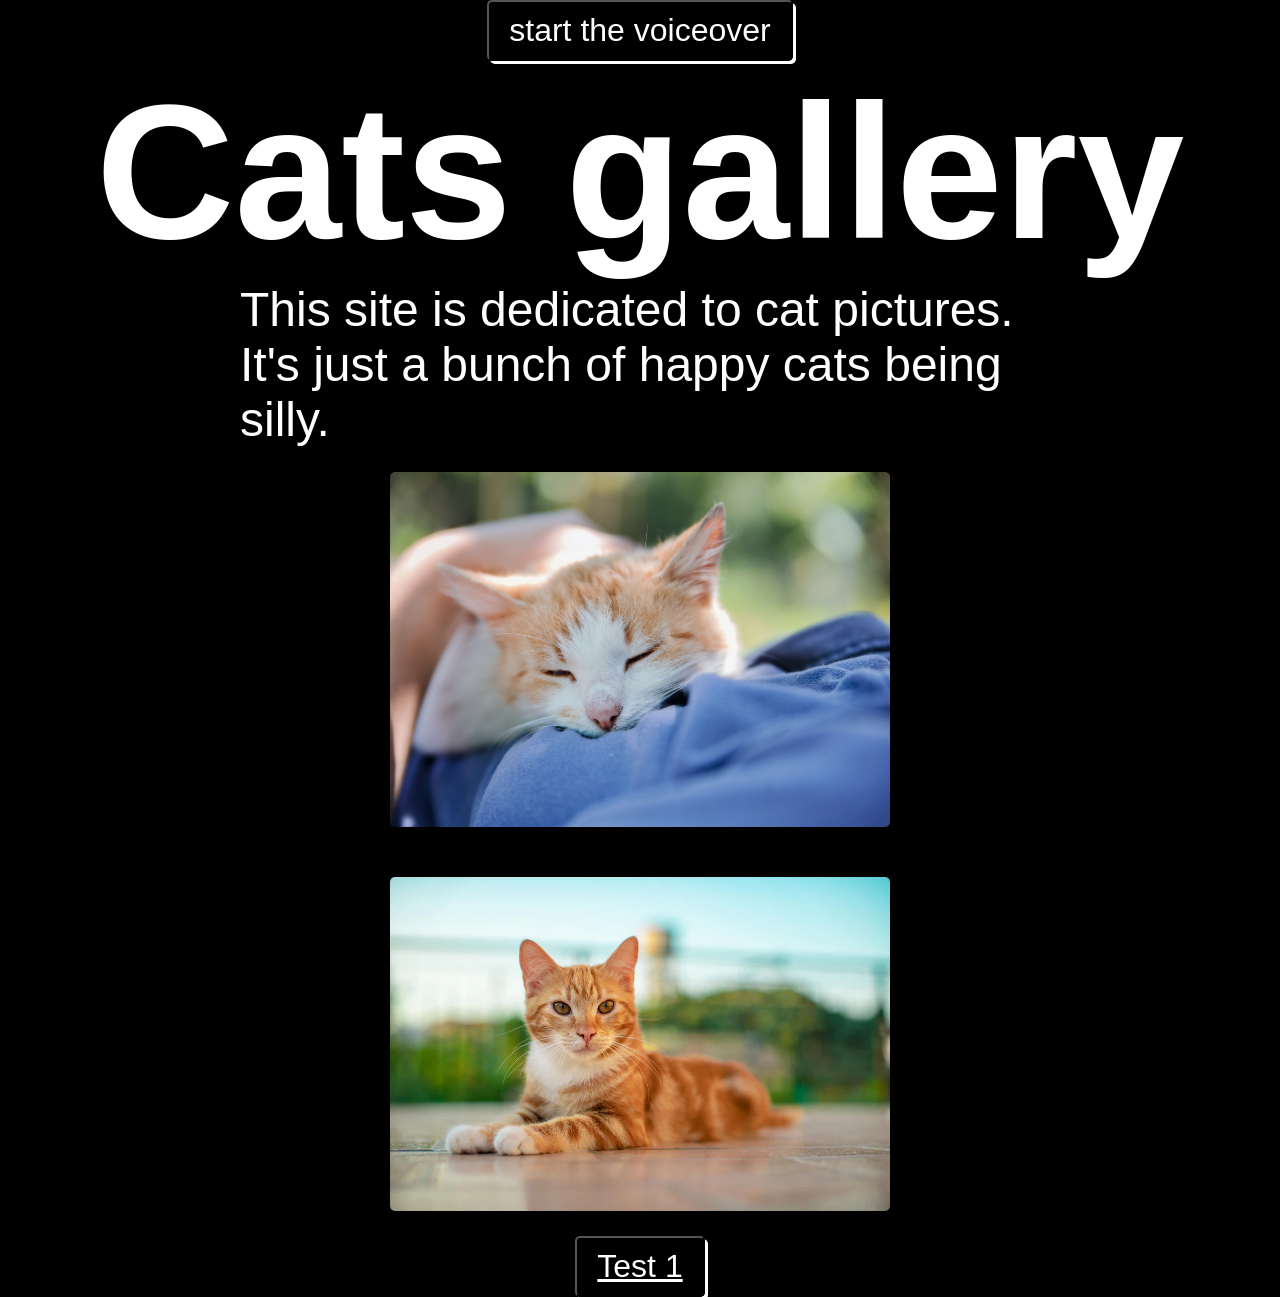
==== index.html @ c3da5674 "feedback" ====
<!DOCTYPE html>
<html lang="en">
<head>
	<meta charset="UTF-8">
	<meta name="viewport" content="width=device-width, initial-scale=1.0">
	<title>Document</title>
	<link rel="stylesheet" href="style.css">
</head>
<body id="fun">
	<header>
    </header>
	<main>
		<button onclick="new Audio('fil.mp3').play()"><a>start the voiceover</a></button>
		<h1>Cats gallery</h1>
		<p>This site is dedicated to cat pictures. It's just a bunch of happy cats being silly.</p>
		<img onclick="new Audio('cat.mp3').play()" src="Sleeping-on-chest-blog-post.png" alt="Orange cat sleeping on a chest">
		<img onclick="new Audio('mow.mp3').play()" src="cat.webp" alt="Orange cat chilling">
		<button onclick="new Audio('swoosh.mp3').play()"><a href="test1.html">Test 1</a></button>
	</main>
	<script src="script.js"></script>
</body>
</html>
---- style.css ----
* {
	margin: 0;
	box-sizing: border-box;
}

body {
	font-family: Arial, Helvetica, sans-serif;
}

.meow {
	font-size: 5em;
}

#funHeader {
	font-family: Helvetica, sans-serif;
}

#fun {
	background-color: rgb(0, 0, 0);
	height: 100vh;
	color: white;
}

#fun p {
	width: 800px;
}

#fun button {
	box-shadow: 3px 3px 0px #ffffff;
	background-color: transparent;
	border-radius: 5px;
	padding: 10px 20px;
	a {
		color: white;
	}
}

#fun button:hover {
	cursor: pointer;
}

button {
	font-size: 2em;
	text-align: center;
}

img {
	/* filter: invert(1); */
	border-radius: 5px;
	width: 350px;
	height: auto;
	margin: 25px 0;
}

.neutral {
	background-color: rgb(255, 255, 255);
	height: 100vh;
}

main {
	display: flex;
	align-items: center;
	justify-content: center;
	flex-direction: column;
}

h1 {
	font-size: 12em;
}

p {
	font-size: 3em;
}

div {
	padding: 10px 0;
	width: 200px;
	aspect-ratio: 1;
}

mark {
	font-size: .5em;
}

img {
	width: 500px;
	height: auto;
	&:hover {
		cursor: pointer;
	}
}
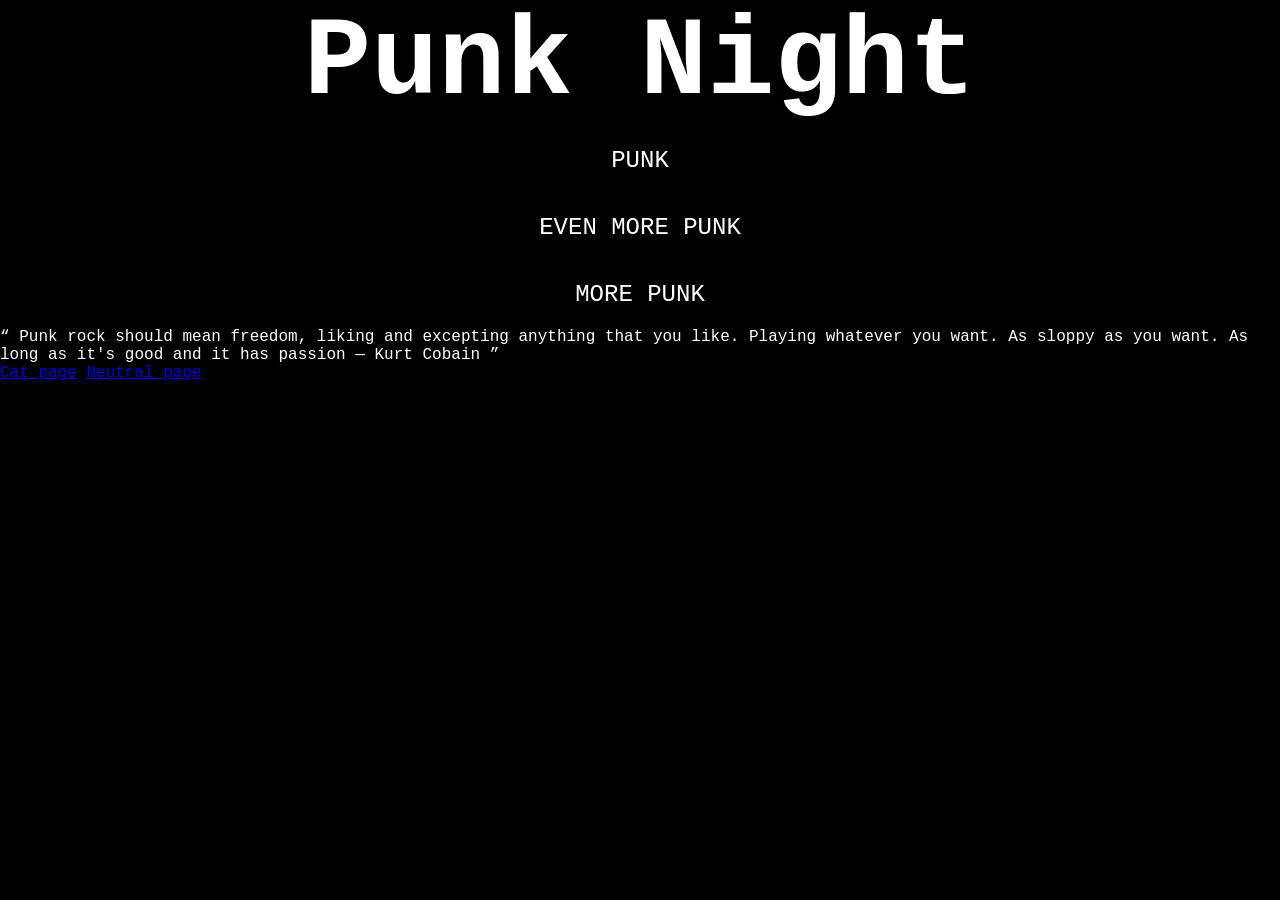
==== commit af2c9f70: "added folder struct" ====
--- a/index.html
+++ b/index.html
@@ -3,20 +3,23 @@
 <head>
 	<meta charset="UTF-8">
 	<meta name="viewport" content="width=device-width, initial-scale=1.0">
-	<title>Document</title>
-	<link rel="stylesheet" href="style.css">
+	<title>Punk</title>
+	<link rel="stylesheet" href="styles/global.css">
+	<link rel="stylesheet" href="styles/punk.css">
 </head>
-<body id="fun">
-	<header>
-    </header>
+<body>
 	<main>
-		<button onclick="new Audio('fil.mp3').play()"><a>start the voiceover</a></button>
-		<h1>Cats gallery</h1>
-		<p>This site is dedicated to cat pictures. It's just a bunch of happy cats being silly.</p>
-		<img onclick="new Audio('cat.mp3').play()" src="Sleeping-on-chest-blog-post.png" alt="Orange cat sleeping on a chest">
-		<img onclick="new Audio('mow.mp3').play()" src="cat.webp" alt="Orange cat chilling">
-		<button onclick="new Audio('swoosh.mp3').play()"><a href="test1.html">Test 1</a></button>
+		<h1>Punk Night</h1>
+		<p>PUNK</p>
+		<p>EVEN MORE PUNK</p>
+		<p>MORE PUNK</p>
+		<q>
+			Punk rock should mean freedom, liking and excepting anything that you like. Playing whatever you want. As sloppy as you want. As long as it's good and it has passion — Kurt Cobain
+		</q>
 	</main>
-	<script src="script.js"></script>
+	<footer>
+		<a href="pages/cat.html">Cat page</a>
+		<a href="pages/neutral.html">Neutral page</a>
+	</footer>
 </body>
 </html>
--- a/styles/global.css
+++ b/styles/global.css
@@ -0,0 +1,60 @@
+* {
+	margin: 0;
+	box-sizing: border-box;
+}
+
+body {
+	font-family: Arial, Helvetica, sans-serif;
+}
+
+h1 {
+	font-size: 7em;
+}
+
+h2 {
+	font-size: 4em;
+}
+
+p {
+	color: black;
+	text-align: left;
+	font-size: 1.5em;
+	padding: 20px 0;
+}
+
+main {
+	display: flex;
+	align-items: center;
+	justify-content: center;
+	flex-direction: column;
+}
+
+button {
+	font-size: 2em;
+	text-align: center;
+}
+
+img {
+	border-radius: 5px;
+	width: 350px;
+	height: auto;
+	margin: 25px 0;
+}
+
+section {
+	width: 700px;
+}
+
+
+ul {
+	display: flex;
+}
+
+li {
+	list-style: none;
+	padding: 10px;
+}
+
+mark {
+	font-size: .5em;
+}
--- a/styles/punk.css
+++ b/styles/punk.css
@@ -0,0 +1,10 @@
+body {
+	background-color: black;
+	color: white;
+	font-family: 'Courier New', Courier, monospace;
+}
+
+
+p {
+	color: white;
+}
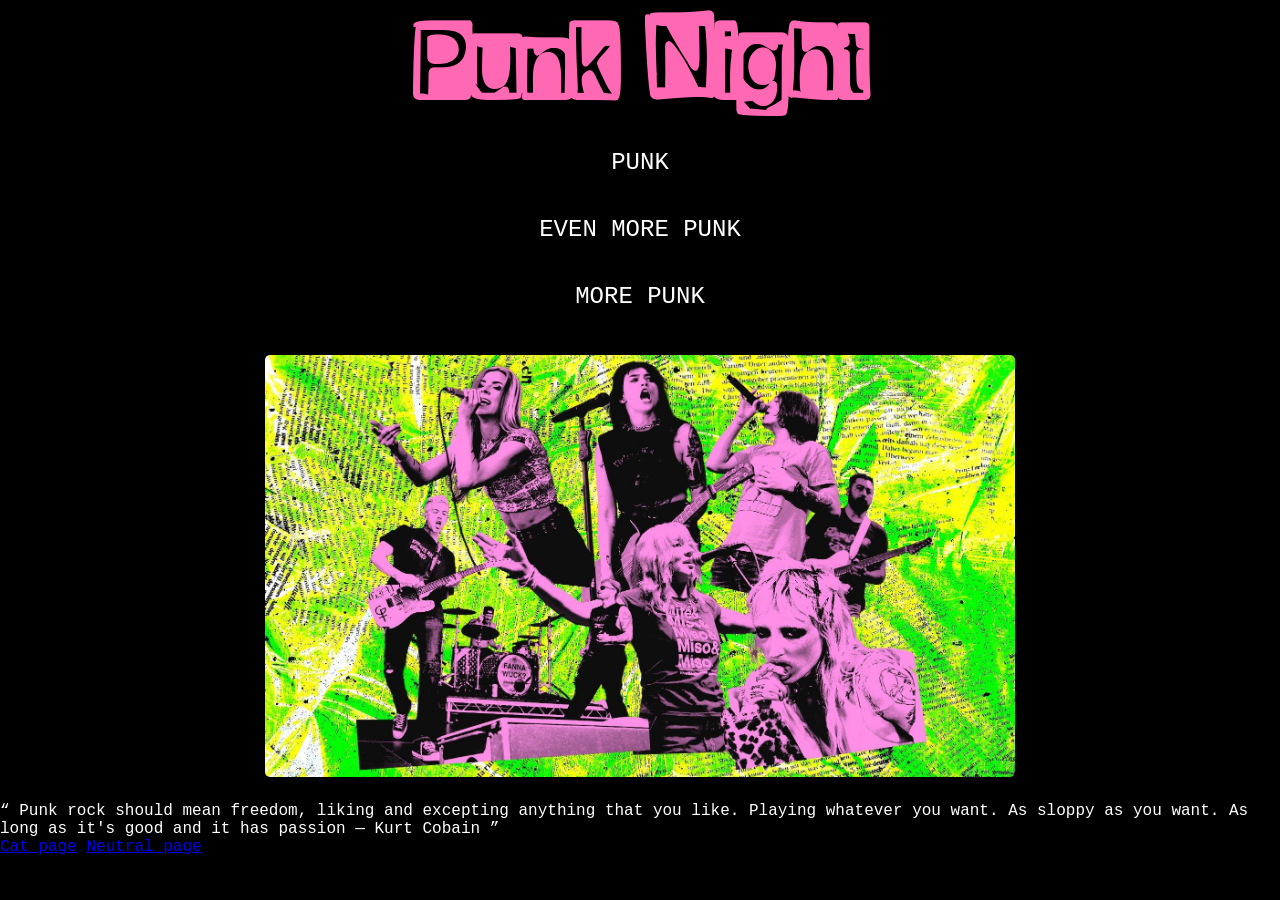
==== commit 4e248851: "font" ====
--- a/index.html
+++ b/index.html
@@ -13,6 +13,7 @@
 		<p>PUNK</p>
 		<p>EVEN MORE PUNK</p>
 		<p>MORE PUNK</p>
+		<img src="img/punk.jpg" alt="">
 		<q>
 			Punk rock should mean freedom, liking and excepting anything that you like. Playing whatever you want. As sloppy as you want. As long as it's good and it has passion — Kurt Cobain
 		</q>
--- a/styles/global.css
+++ b/styles/global.css
@@ -45,7 +45,6 @@
 	width: 700px;
 }
 
-
 ul {
 	display: flex;
 }
--- a/styles/punk.css
+++ b/styles/punk.css
@@ -1,10 +1,24 @@
+@font-face {
+  font-family: "Punk";
+  src: url(../font/Helvetica_Punk.ttf);
+}
+
 body {
 	background-color: black;
 	color: white;
 	font-family: 'Courier New', Courier, monospace;
 }
 
+h1 {
+	font-family: "Punk", Arial, sans-serif;
+	color: hotpink;
+}
 
 p {
 	color: white;
+}
+
+img {
+	width: 750px;
+	height: auto;
 }
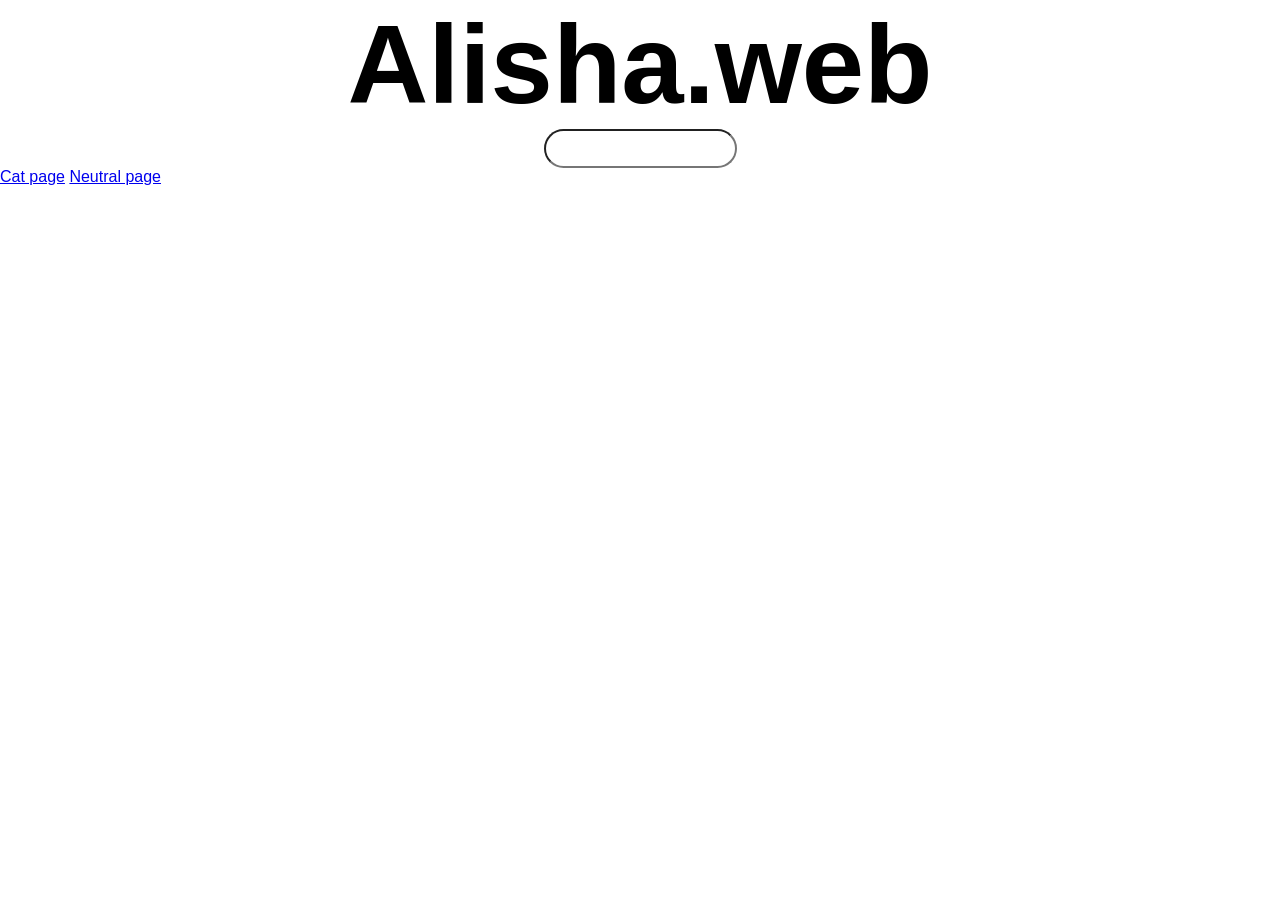
==== commit dc028c7c: ":0" ====
--- a/index.html
+++ b/index.html
@@ -3,20 +3,13 @@
 <head>
 	<meta charset="UTF-8">
 	<meta name="viewport" content="width=device-width, initial-scale=1.0">
-	<title>Punk</title>
+	<title>www.alisha.web</title>
 	<link rel="stylesheet" href="styles/global.css">
-	<link rel="stylesheet" href="styles/punk.css">
 </head>
 <body>
 	<main>
-		<h1>Punk Night</h1>
-		<p>PUNK</p>
-		<p>EVEN MORE PUNK</p>
-		<p>MORE PUNK</p>
-		<img src="img/punk.jpg" alt="">
-		<q>
-			Punk rock should mean freedom, liking and excepting anything that you like. Playing whatever you want. As sloppy as you want. As long as it's good and it has passion — Kurt Cobain
-		</q>
+		<h1>Alisha.web</h1>
+		<input type="search">
 	</main>
 	<footer>
 		<a href="pages/cat.html">Cat page</a>
--- a/styles/global.css
+++ b/styles/global.css
@@ -19,7 +19,6 @@
 	color: black;
 	text-align: left;
 	font-size: 1.5em;
-	padding: 20px 0;
 }
 
 main {
@@ -27,6 +26,11 @@
 	align-items: center;
 	justify-content: center;
 	flex-direction: column;
+}
+
+input {
+	padding: 10px;
+	border-radius: 25px;
 }
 
 button {
@@ -53,7 +57,3 @@
 	list-style: none;
 	padding: 10px;
 }
-
-mark {
-	font-size: .5em;
-}
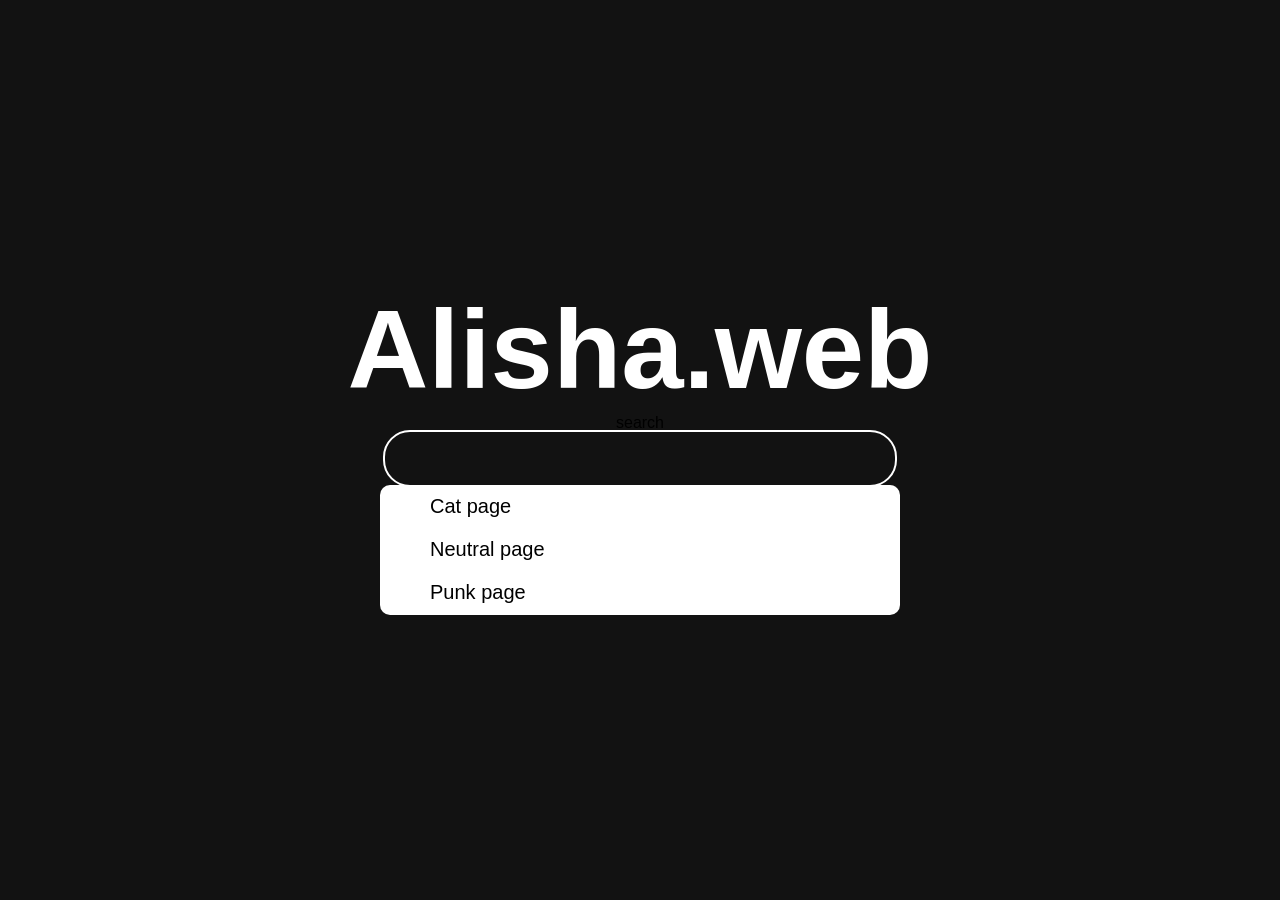
==== commit f49f98fc: "styling" ====
--- a/index.html
+++ b/index.html
@@ -5,15 +5,23 @@
 	<meta name="viewport" content="width=device-width, initial-scale=1.0">
 	<title>www.alisha.web</title>
 	<link rel="stylesheet" href="styles/global.css">
+	<link rel="stylesheet" href="styles/search.css">
 </head>
 <body>
 	<main>
-		<h1>Alisha.web</h1>
-		<input type="search">
+		<h1>
+			Alisha.web
+		</h1>
+		<label for="searchbar">search</label>
+		<input type="search" id="searchbar">
+		<!-- <button>search</button> -->
+		<div>
+			<ul>
+				<li><a href="pages/cat.html">Cat page</a></li>
+				<li><a href="pages/neutral.html">Neutral page</a></li>
+				<li><a href="pages/punk.html">Punk page</a></li>
+			</ul>
+		</div>
 	</main>
-	<footer>
-		<a href="pages/cat.html">Cat page</a>
-		<a href="pages/neutral.html">Neutral page</a>
-	</footer>
 </body>
 </html>
--- a/styles/global.css
+++ b/styles/global.css
@@ -28,11 +28,6 @@
 	flex-direction: column;
 }
 
-input {
-	padding: 10px;
-	border-radius: 25px;
-}
-
 button {
 	font-size: 2em;
 	text-align: center;
@@ -49,10 +44,6 @@
 	width: 700px;
 }
 
-ul {
-	display: flex;
-}
-
 li {
 	list-style: none;
 	padding: 10px;
--- a/styles/search.css
+++ b/styles/search.css
@@ -0,0 +1,35 @@
+body {
+	background-color: rgb(18, 18, 18);
+}
+
+h1 {
+	color: white;
+}
+
+main {
+	height: 100vh;
+}
+
+input {
+	font-size: 20px;
+	background-color: transparent;
+	outline: white 2px solid;
+	color: white;
+	border: none;
+	padding: 15px 20px;
+	width: 510px;
+	border-radius: 25px;
+}
+
+a {
+	font-size: 20px;
+	color: black;
+	text-decoration: none;
+}
+
+div {
+	border-radius: 10px;
+	background-color: white;
+	height: 130px;
+	width: 520px;
+}
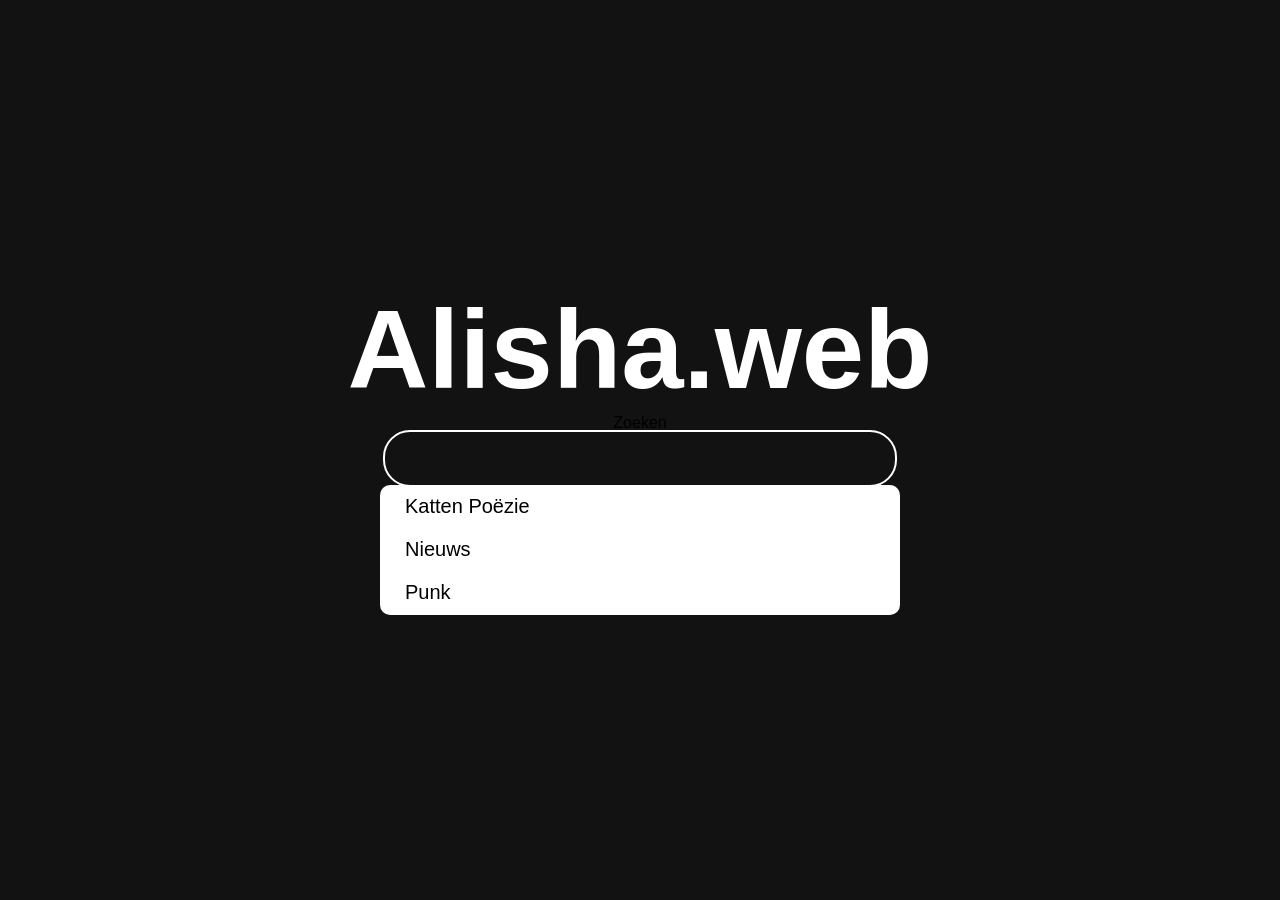
==== commit 33383d1f: "is nl" ====
--- a/index.html
+++ b/index.html
@@ -1,5 +1,5 @@
 <!DOCTYPE html>
-<html lang="en">
+<html lang="nl">
 <head>
 	<meta charset="UTF-8">
 	<meta name="viewport" content="width=device-width, initial-scale=1.0">
@@ -12,14 +12,13 @@
 		<h1>
 			Alisha.web
 		</h1>
-		<label for="searchbar">search</label>
+		<label for="searchbar">Zoeken</label>
 		<input type="search" id="searchbar">
-		<!-- <button>search</button> -->
 		<div>
 			<ul>
-				<li><a href="pages/cat.html">Cat page</a></li>
-				<li><a href="pages/neutral.html">Neutral page</a></li>
-				<li><a href="pages/punk.html">Punk page</a></li>
+				<li><a href="pages/cat.html">Katten Poëzie</a></li>
+				<li><a href="pages/satire.html">Nieuws</a></li>
+				<li><a href="pages/punk.html">Punk</a></li>
 			</ul>
 		</div>
 	</main>
--- a/styles/search.css
+++ b/styles/search.css
@@ -21,6 +21,10 @@
 	border-radius: 25px;
 }
 
+ul {
+	padding: 0 15px;
+}
+
 a {
 	font-size: 20px;
 	color: black;
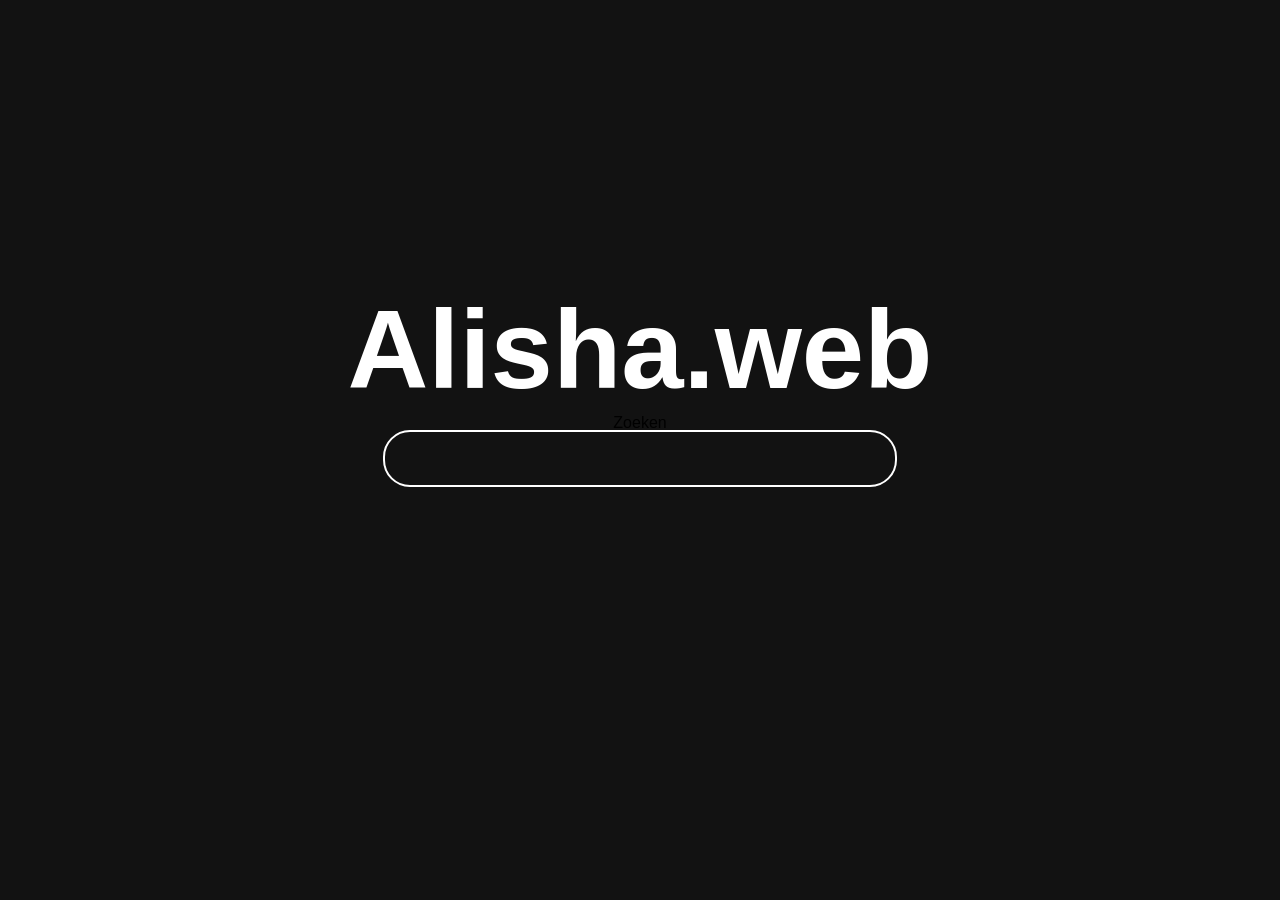
==== commit 8ed554b2: "boe" ====
--- a/index.html
+++ b/index.html
@@ -22,5 +22,6 @@
 			</ul>
 		</div>
 	</main>
+	<script src="script.js"></script>
 </body>
 </html>
--- a/styles/search.css
+++ b/styles/search.css
@@ -8,6 +8,14 @@
 
 main {
 	height: 100vh;
+}
+
+div {
+  opacity: 0;
+}
+
+input:focus + div {
+  opacity: 1;
 }
 
 input {
